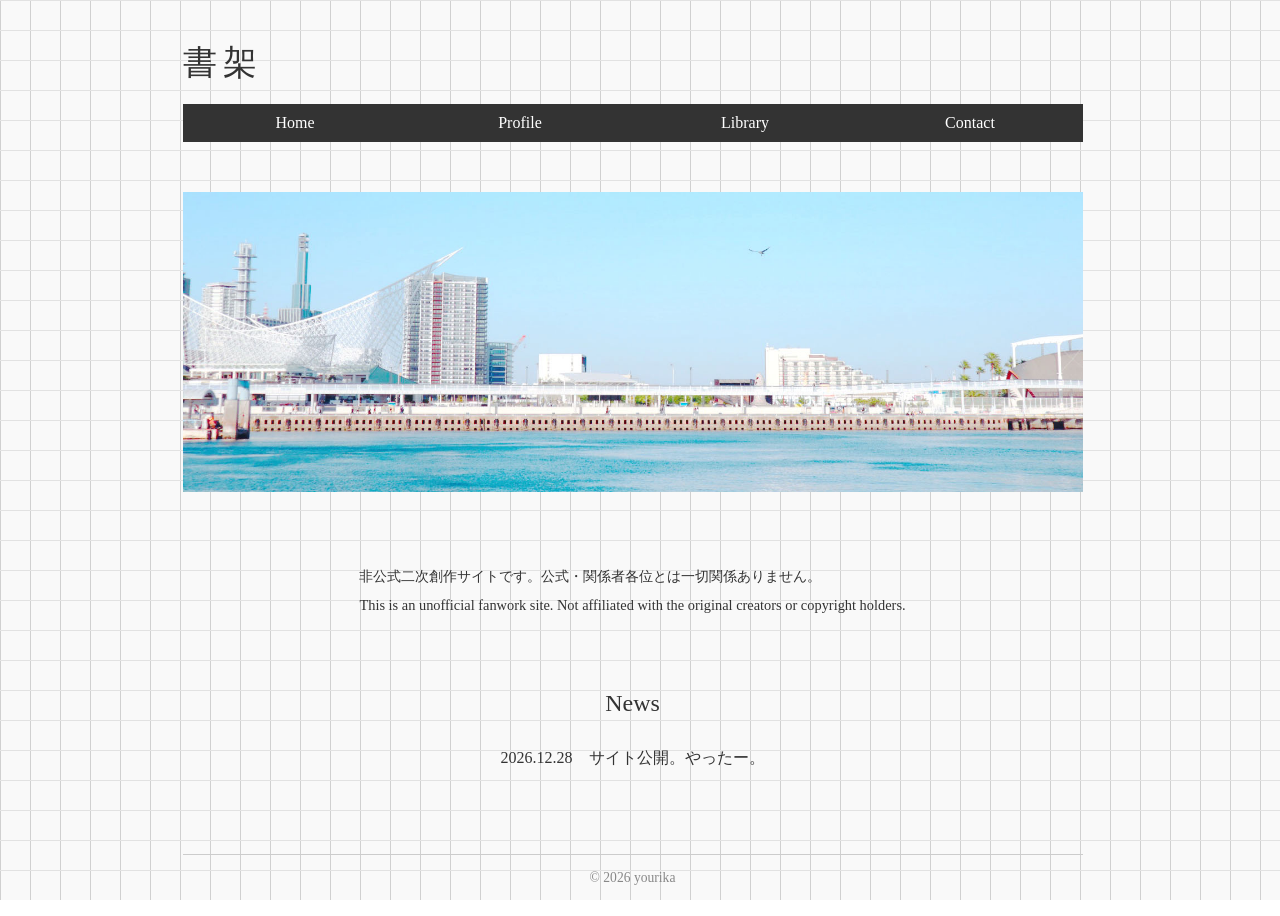
==== index.html @ 318ddec6 "fix library 2026/11/21" ====
<!DOCTYPE html>
<html lang="ja" class="scrollbar-gutter-stable">
<head>
  <meta charset="UTF-8">
  <meta name="viewport" content="width=device-width, initial-scale=1">
  <title>Home</title>
  <link rel="stylesheet" href="css/style.css">
</head>

<body class="home">
  <div id="bg"></div>

  <header>
    <h1>書架</h1>

    <nav>
      <a href="index.html">Home</a>
      <a href="profile.html">Profile</a>
      <details class="library-menu">
        <summary>Library</summary>
        <div class="submenu">
          <a href="9c7b/index.html">沙羅双樹の花<span>荼毘ホー</span></a>
          <a href="#">すこしあかりて(閉鎖中)<span>常ホー、常闇夢</span></a>
          <a href="#">いづれの御時に(閉鎖中)<span>アイナナ</span></a>
        </div>
      </details>
      <a href="contact.html">Contact</a>
    </nav>
  </header>

  <main>
    <div class="hero"></div>

    <section>
      <div class="section-content">
        <p>
          非公式二次創作サイトです。公式・関係者各位とは一切関係ありません。<br>
          This is an unofficial fanwork site. Not affiliated with the original creators or copyright holders.
        </p>
      </div>
    </section>

    <section>
      <h2>News</h2>
      <div class="update section-content">
        2026.12.28　サイト公開。やったー。
      </div>
    </section>
  </main>

  <footer>
    © 2026 yourika
  </footer>

  <script src="js/common.js"></script>
</body>
</html>
---- css/style.css ----
* {
  box-sizing: border-box;
}

html.scrollbar-gutter-stable {
  scrollbar-gutter: stable;
}

@font-face {
  font-family: "タイムマシンわ号";
  src: url("../font/timemachine-wa.ttf") format("truetype");
  font-display: swap;
}

@font-face {
  font-family: "KazukiReiwa Regular";
  src: url("../font/KazukiReiwa - Regular.ttf") format("truetype");
  font-weight: 400;
  font-style: normal;
  font-display: swap;
}

@font-face {
  font-family: "KazukiReiwa Light";
  src: url("../font/KazukiReiwa - Light.ttf") format("truetype");
  font-weight: 300;
  font-style: normal;
  font-display: swap;
}

body {
  margin: 0;
  font-family:
    "Noto Serif JP",
    "Hiragino Mincho ProN",
    "Yu Mincho",
    serif;
  color: #333;
}

#bg {
  position: fixed;
  inset: 0;
  z-index: -1;
  background: #fff;
  background-image:
    linear-gradient(#e2e2e2 1px, transparent 1px),
    linear-gradient(90deg, #d0d0d0 1px, transparent 1px);
  background-size: 30px 30px;
  background-color: #f9f9f9;
}

header {
  width: min(900px, 90%);
  margin: 40px auto 0;
}

h1 {
  margin: 0;
  font-size: 34px;
  font-weight: normal;
  letter-spacing: 0.2em;
}

nav {
  margin-top: 18px;
  display: flex;
}

nav > a,
nav > details {
  flex: 1;
  min-width: 0;
}

nav a,
nav summary {
  display: block;
  text-align: center;
  padding: 10px 0;
  background: #333;
  color: #fff;
  text-decoration: none;
  cursor: pointer;
}

summary {
  list-style: none;
}

summary::-webkit-details-marker {
  display: none;
}

details.library-menu {
  position: relative;
}

.submenu {
  position: absolute;
  z-index: 10;
  width: 220px;
  max-width: 80vw;
}

.submenu a {
  display: block;
  background: #444;
  border-top: 1px solid #666;
  padding: 5px 12px;
  font-size: 0.85rem;
  text-align: left;
  white-space: normal;
  overflow-wrap: break-word;
}

.submenu span {
  display: block;
  font-size: 0.6rem;
  opacity: 0.8;
}

.submenu a:hover,
nav > a:hover,
summary:hover {
  background: #555;
}

main {
  width: min(900px, 90%);
  margin: 50px auto;
}

.hero {
  width: 100%;
  aspect-ratio: 3 / 1;
  background: url("../images/home-B.jpg") center/cover no-repeat;
}

section {
  margin-top: 70px;
}

h2 {
  margin: 0 0 25px;
  text-align: center;
  font-weight: normal;
  white-space: pre;
}

.section-content {
  width: fit-content;
  margin: 0 auto;
}

section p {
  line-height: 2;
  font-size: 0.9rem;
}

.update {
  line-height: 2;
}

dl {
  display: grid;
  grid-template-columns: 65px 1fr;
  gap: 12px 20px;
  line-height: 1.8;
}

dt {
  color: #666;
  text-align: right;
  font-weight: 600;
}

dd {
  margin: 0;
}

.profile {
  display: flex;
  gap: 30px;
  align-items: center;
}

.icon {
  width: 200px;
  aspect-ratio: 1 / 1;
  border: 1px solid #bbb;
  background: #eee;
  flex-shrink: 0;
  overflow: hidden;
}

.icon img {
  display: block;
  width: 100%;
  height: 100%;
}

.book {
  width: 100%;
  margin: 30px auto;
}

.book-return {
  margin: 40px 0;
  text-align: center;
}

.btn-back-minimal {
  display: inline-block;
  padding: 8px 0;
  border: none;
  border-bottom: 1px solid #888;
  background: transparent;
  color: inherit;
  font: inherit;
  font-size: 1rem;
  letter-spacing: 0.1em;
  text-decoration: none;
  cursor: pointer;
  transition: 0.3s;
  gap: 0.5em;
}

.btn-back-minimal:hover {
  opacity: 0.5;
  transform: translateX(-4px);
}

.book h2:not(.book-title-kazuki):not(.book-subtitle) {
  font-family: "タイムマシンわ号", serif;
}

.book-title-standard {
  font-family: inherit;
}

.book-title-kazuki {
  font-family: "KazukiReiwa Regular", serif;
  margin-bottom: 0.5rem;
}

.book-subtitle {
  font-family: "KazukiReiwa Light", serif;
  font-weight: 300;
}

.bookshelf .book-subtitle {
  font-size: 0.7rem;
  color: #888;
  margin: 0;
}

.book .book-subtitle {
  font-size: 1.2rem;
}

.book-layout {
  display: flex;
  align-items: flex-start;
  gap: 30px;
}

.slider {
  display: grid;
  grid-template-columns: auto 300px auto;
  grid-template-rows: 400px auto;
  justify-content: start;
  align-items: center;
  column-gap: 15px;
  width: max-content;
  flex-shrink: 0;
}

.book-info {
  flex: 1;
  min-width: 0;
}

.book-info h3 {
  margin: 0 0 12px;
  font-size: 1.1rem;
  font-weight: 600;
}

.book-synopsis {
  margin: 0;
  font-size: 0.9rem;
  line-height: 2;
}

#quiz {
  margin: 2em 0 0 24px;
  font-size: 0.75rem;
}

.btn-seal {
  display: inline-block;
  padding: 0.45em 1.1em;
  border: 1px solid #292929;
  background: #292929;
  color: #f5f1e9;
  font: inherit;
  letter-spacing: 0.12em;
  cursor: pointer;
  transition: all 0.35s ease;
  vertical-align: middle;
}

#answer {
  width: 16em;
  padding: 0.4em 0.5em;
  border: 1px solid #888;
  font: inherit;
  vertical-align: middle;
}

.btn-seal:hover {
  background: transparent;
  color: #292929;
}

.btn-seal:focus-visible {
  outline: 2px solid #888;
  outline-offset: 4px;
}

#result {
  margin-left: 0;
}

.result-images {
  display: flex;
  flex-wrap: wrap;
  justify-content: flex-start;
  gap: 16px;
  width: 100%;
  max-width: 100%;
  margin: 24px 0;
}

.result-images img {
  display: block;
  width: 100%;
  height: auto;
  border: 1px solid #ccc;
  transition: transform 0.2s ease;
}

.result-image-button {
  position: relative;
  display: block;
  flex: 0 0 160px;
  width: 160px;
  overflow: hidden;
  padding: 0;
  border: 0;
  background: transparent;
  cursor: pointer;
}

.result-image-button:hover img,
.result-image-button:focus-visible img {
  transform: scale(0.95);
}

.result-image-button:focus:not(:focus-visible) {
  outline: none;
}

.result-image-button:focus-visible {
  outline: 2px solid #aaa;
  outline-offset: 3px;
}

body.modal-open {
  position: fixed;
  right: 0;
  left: 0;
  overflow: hidden;
}

.text-modal {
  width: min(760px, calc(100vw - 32px));
  max-width: 760px;
  max-height: calc(100vh - 40px);
  overflow-y: auto;
  overscroll-behavior: contain;
  margin: auto;
  padding: 20px;
  border: 1px solid #ccc;
  border-radius: 14px;
  background: #fff;
  color: #333;
  box-shadow: 0 12px 40px rgba(0, 0, 0, 0.25);
}

.text-modal::backdrop {
  background: rgba(0, 0, 0, 0.55);
}

.text-modal-header {
  display: flex;
  justify-content: center;
  margin-bottom: 12px;
  text-align: center;
}

.text-modal h3 {
  margin: 0;
  font-weight: 600;
}

.text-modal-footer {
  display: flex;
  justify-content: center;
  margin-top: 16px;
}

.modal-close {
  padding: 8px 16px;
  border: 0;
  background: transparent;
  color: #555;
  font-size: 0.9rem;
  cursor: pointer;
}

.modal-close:hover {
  background: transparent;
  color: #333;
}

.modal-close:focus-visible {
  outline: none;
  text-decoration: underline;
  text-decoration-color: #aaa;
}

.modal-text-content {
  width: 100%;
  height: min(65vh, 560px);
  padding: 1em 0;
  overflow-y: auto;
  overscroll-behavior: contain;
  white-space: pre-wrap;
  font-family: "Noto Serif JP", "Hiragino Mincho ProN", "Yu Mincho", serif;
  line-height: 1.8;
}

#modalText {
  display: none;
}

@media (min-width: 601px) {
  .text-modal {
    width: min(600px, calc(100vw - 32px));
    max-width: 600px;
    padding: 18px;
  }

  .modal-text-content {
    height: auto;
    max-height: min(60vh, 420px);
  }
}

/* 本の詳細ページ専用 */
.chapter-list ul {
  list-style: none;
  padding: 0;
  margin: 1.5rem 0;
}

.chapter-list li {
  font-size: 0.9rem;
  line-height: 2;
}

.chapter-list li::before {
  content: "§";
  display: inline-block;
  margin-right: 0.8em;
  color: #999;
  font-size: 0.9em;
}

.hyoushi {
  width: 100%;
  height: 400px;
  overflow: hidden;
}

.slide-track {
  display: flex;
  height: 100%;
  transition: transform 0.4s ease;
}

.slide {
  display: flex;
  width: 100%;
  height: 100%;
  flex: 0 0 100%;
  align-items: center;
  justify-content: center;
}

.slide img {
  max-width: 100%;
  max-height: 100%;
  width: auto;
  height: auto;
  object-fit: contain;
  border: 1px solid #ccc;
}

.arrow {
  border: none;
  background: none;
  font-size: 25px;
  cursor: pointer;
  color: #555;
}

.arrow:hover {
  color: #999;
}

.arrow:disabled {
  color: #ccc;
  cursor: default;
}

#pageNumber {
  grid-column: 2;
  grid-row: 2;
  width: 100%;
  text-align: center;
  font-size: 14px;
  color: #666;
  margin: 10px 0 0;
}

/* スマホ */
@media (max-width: 600px) {
  .book-layout {
    flex-direction: column;
    align-items: center;
    gap: 24px;
  }

  .book-info {
    width: 100%;
  }

  .slider {
    grid-template-columns: auto 65vw auto;
    grid-template-rows: 350px auto;
    justify-content: center;
    column-gap: 8px;
  }

  .hyoushi {
    height: 100%;
  }

  .arrow {
    font-size: 18px;
  }

  .result-images {
    max-width: 336px;
    justify-content: center;
    margin: 24px auto;
  }

}

.profile-text {
  line-height: 2;
}

.profile-text h3 {
  margin: 0 0 15px;
  font-size: 1.3rem;
  font-weight: normal;
}

.sns {
  display: flex;
  gap: 15px;
  margin-top: 10px;
}

.sns a {
  display: block;
}

.sns img {
  width: 25px;
  height: 25px;
  object-fit: contain;
  display: block;
}

footer {
  width: min(900px, 90%);
  margin: 80px auto 30px;
  font-size: 0.85em;
  color: #888;
  border-top: 1px solid #ccc;
  padding-top: 15px;
  text-align: center;
}

@media (max-width: 600px) {
  .profile {
    flex-direction: column;
    text-align: center;
  }
}

body.coming {
  margin: 0;
  min-height: 100vh;
  display: flex;
  justify-content: center;
  align-items: center;
  text-align: center;
  font-family: -apple-system, BlinkMacSystemFont, "Segoe UI",
    "Hiragino Sans", "Yu Gothic", sans-serif;
  background: linear-gradient(135deg, #0f172a, #1e293b);
  color: #f8fafc;
}

body.coming .container {
  padding: 2rem;
}

body.coming h1 {
  font-size: clamp(3rem, 8vw, 5rem);
  letter-spacing: 0.08em;
  margin-bottom: 1rem;
}

body.coming p {
  font-size: 1.1rem;
  color: #cbd5e1;
  margin-bottom: 2rem;
}

body.coming .line {
  width: 80px;
  height: 3px;
  margin: 0 auto;
  background: #38bdf8;
  border-radius: 999px;
}

body.coming footer {
  position: fixed;
  bottom: 20px;
  width: 100%;
  text-align: center;
  font-size: 0.9rem;
  color: #94a3b8;
}

.link-design-04 {
  display: inline-flex;
  align-items: center;
  gap: 9px;

  font-size: 16px;
  line-height: 1.8;
  text-decoration: none !important;

  transition: opacity 0.25s ease;
}

.link-design-04:link,
.link-design-04:visited {
  color: #2aa8ba;
}

.link-design-04:hover {
  color: #3bb9cb;
}

.link-design-04:active {
  color: gray;
}

.link-design-04__text {
  text-decoration: underline;
  text-decoration-color: #2aa8ba;
  text-decoration-thickness: 1px;
  text-underline-offset: 5px;
}

.link-design-04::after {
  content: "↗";

  display: inline-flex;
  align-items: center;
  justify-content: center;

  width: 17px;
  height: 17px;

  color: #2aa8ba;
  font-size: 12px;
  line-height: 1;

  border: 1px solid #2aa8ba;
  border-radius: 2px;
}

.link-design-04:hover {
  opacity: 0.65;
}

@media screen and (max-width: 600px) {
  .link-design-04 {
    font-size: 15px;
  }

  .link-design-04::after {
    width: 16px;
    height: 16px;

    font-size: 11px;
  }
}
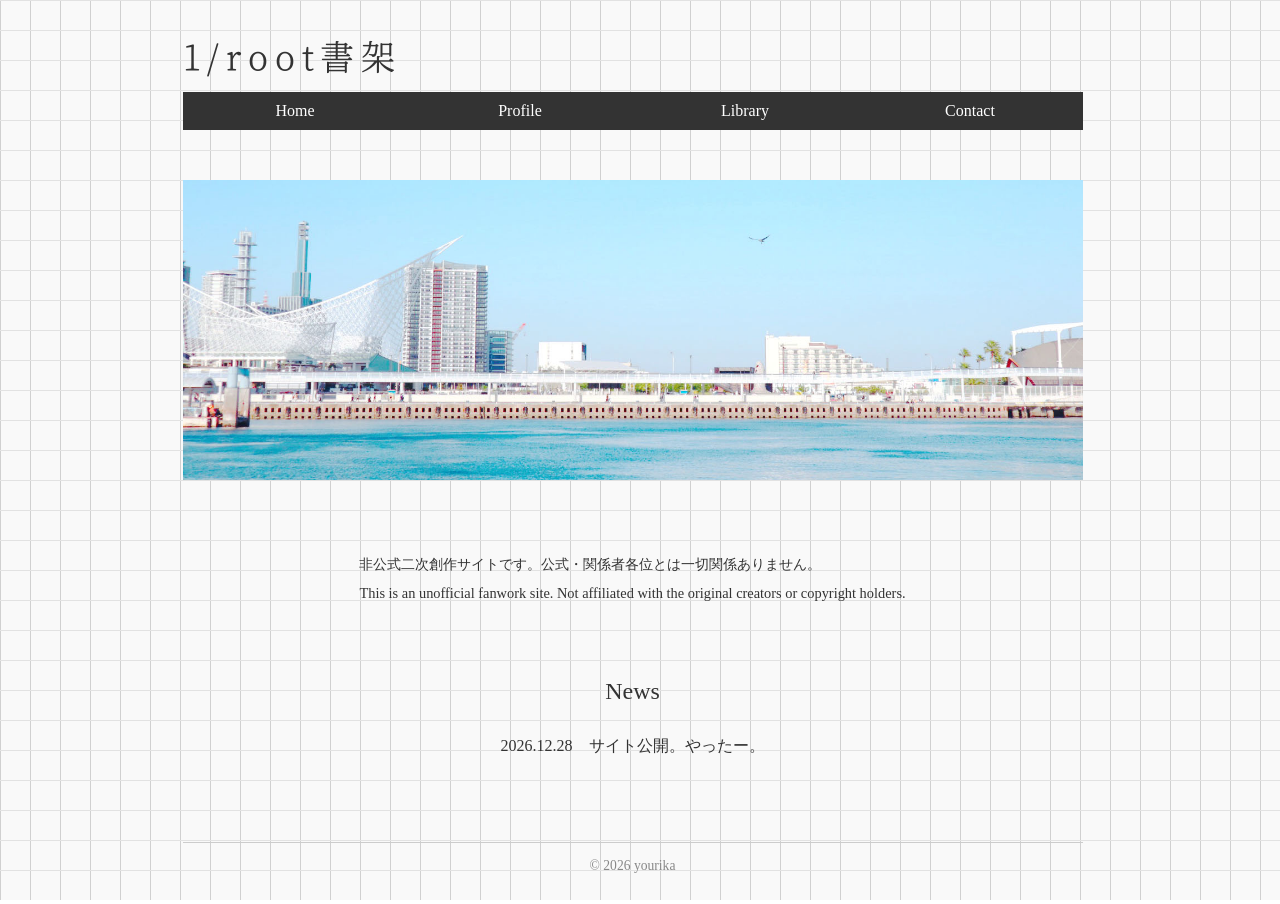
==== commit aa34c1a0: "fix library 2026/11/22" ====
--- a/index.html
+++ b/index.html
@@ -11,7 +11,7 @@
   <div id="bg"></div>
 
   <header>
-    <h1>書架</h1>
+    <h1>1/root書架</h1>
 
     <nav>
       <a href="index.html">Home</a>
--- a/css/style.css
+++ b/css/style.css
@@ -9,6 +9,12 @@
 @font-face {
   font-family: "タイムマシンわ号";
   src: url("../font/timemachine-wa.ttf") format("truetype");
+  font-display: swap;
+}
+
+@font-face {
+  font-family: "アプリ明朝";
+  src: url("../font/アプリ明朝.otf") format("opentype");
   font-display: swap;
 }
 
@@ -57,6 +63,7 @@
 
 h1 {
   margin: 0;
+  font-family: "アプリ明朝", serif;
   font-size: 34px;
   font-weight: normal;
   letter-spacing: 0.2em;
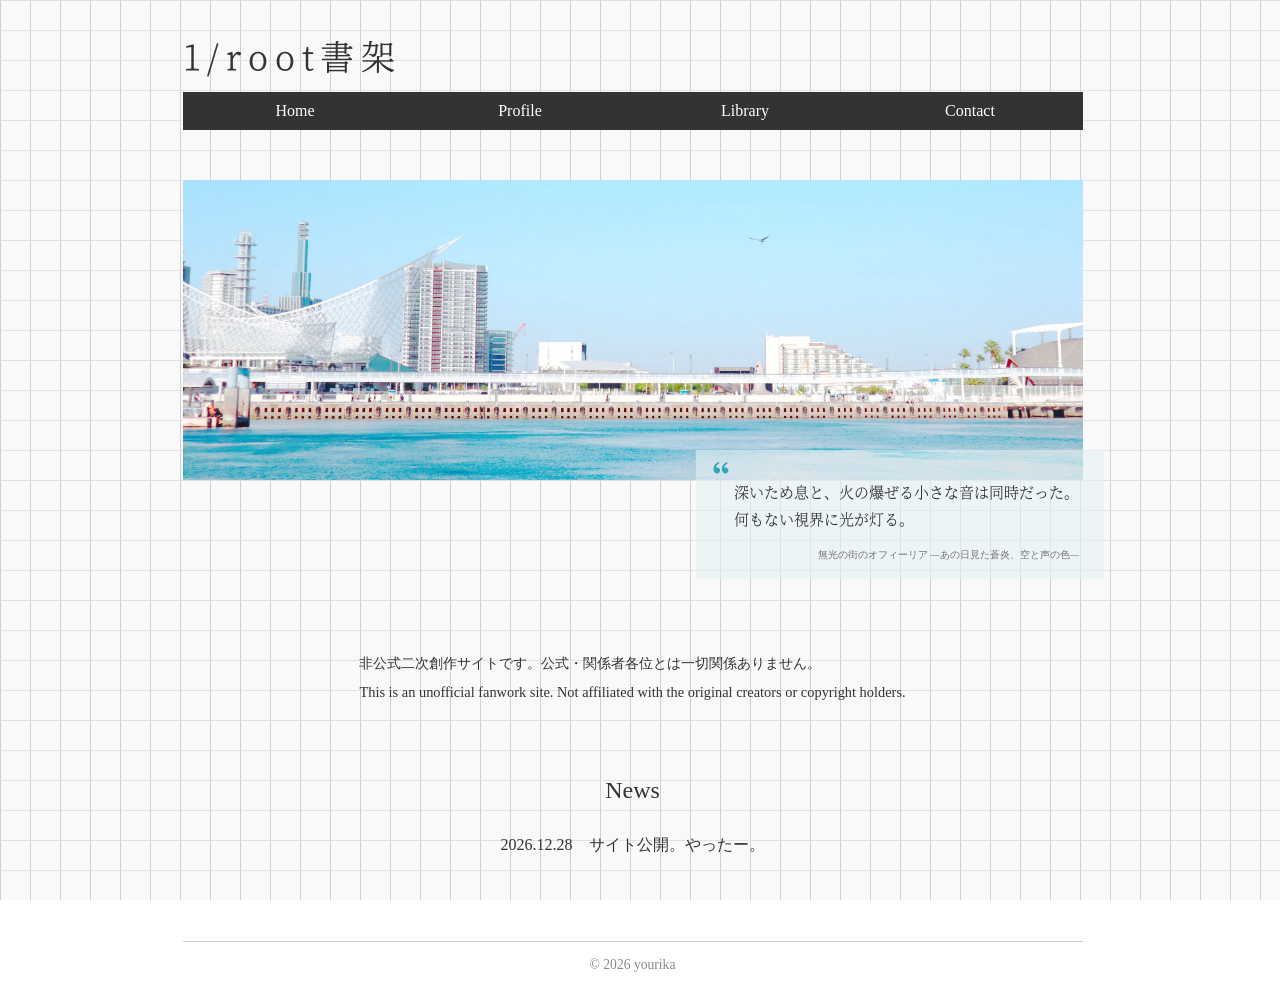
==== commit 904ddeae: "fix library 2026/11/22 2" ====
--- a/index.html
+++ b/index.html
@@ -29,7 +29,13 @@
   </header>
 
   <main>
-    <div class="hero"></div>
+    <div class="hero">
+      <div class="hero-image" aria-hidden="true"></div>
+      <blockquote class="hero-quote" hidden>
+        <p id="heroQuote">可哀そうは、可愛いらしい。</p>
+        <cite id="heroQuoteSource">遺灰と黙示録</cite>
+      </blockquote>
+    </div>
 
     <section>
       <div class="section-content">
@@ -53,5 +59,36 @@
   </footer>
 
   <script src="js/common.js"></script>
+  <script>
+    const heroQuotes = [
+      {
+        text: "きっと、今日の広い朝は、あれのためにある。",
+        source: "遺灰と黙示録"
+      },
+      {
+        text: "深いため息と、火の爆ぜる小さな音は同時だった。\n何もない視界に光が灯る。",
+        source: "無光の街のオフィーリア\n—あの日見た蒼炎、空と声の色—"
+      }
+    ];
+    const heroQuote = heroQuotes[Math.floor(Math.random() * heroQuotes.length)];
+    const heroQuoteElement = document.querySelector(".hero-quote");
+    const heroQuoteText = document.getElementById("heroQuote");
+    const heroQuoteSource = document.getElementById("heroQuoteSource");
+
+    if (
+      heroQuoteElement &&
+      heroQuoteText &&
+      heroQuoteSource &&
+      heroQuote &&
+      typeof heroQuote.text === "string" &&
+      heroQuote.text.trim() &&
+      typeof heroQuote.source === "string" &&
+      heroQuote.source.trim()
+    ) {
+      heroQuoteText.textContent = heroQuote.text;
+      heroQuoteSource.textContent = heroQuote.source;
+      heroQuoteElement.hidden = false;
+    }
+  </script>
 </body>
 </html>
--- a/css/style.css
+++ b/css/style.css
@@ -140,8 +140,51 @@
 
 .hero {
   width: 100%;
+}
+
+.hero-image {
+  width: 100%;
   aspect-ratio: 3 / 1;
   background: url("../images/home-B.jpg") center/cover no-repeat;
+}
+
+.hero-quote {
+  position: relative;
+  width: fit-content;
+  max-width: min(500px, 60%);
+  margin: -30px -21px 0 auto;
+  padding: 2.2em 1.8em 1.3em 2.8em;
+  color: #333;
+  background-color: #e5f1f299;
+  font-size: 0.85rem;
+}
+
+.hero-quote::before {
+  display: inline-block;
+  position: absolute;
+  top: 0.6em;
+  left: 1.1em;
+  width: 1.5em;
+  height: 1.5em;
+  background-image: url("data:image/svg+xml,%3Csvg xmlns='http://www.w3.org/2000/svg' viewBox='0 0 24 24'%3E%3Cpath d='M4.58341 17.3211C3.55316 16.2274 3 15 3 13.0103C3 9.51086 5.45651 6.37366 9.03059 4.82318L9.92328 6.20079C6.58804 8.00539 5.93618 10.346 5.67564 11.822C6.21263 11.5443 6.91558 11.4466 7.60471 11.5105C9.40908 11.6778 10.8312 13.159 10.8312 15C10.8312 16.933 9.26416 18.5 7.33116 18.5C6.2581 18.5 5.23196 18.0095 4.58341 17.3211ZM14.5834 17.3211C13.5532 16.2274 13 15 13 13.0103C13 9.51086 15.4565 6.37366 19.0306 4.82318L19.9233 6.20079C16.588 8.00539 15.9362 10.346 15.6756 11.822C16.2126 11.5443 16.9156 11.4466 17.6047 11.5105C19.4091 11.6778 20.8312 13.159 20.8312 15C20.8312 16.933 19.2642 18.5 17.3312 18.5C16.2581 18.5 15.232 18.0095 14.5834 17.3211Z' fill='%232aa8ba'%3E%3C/path%3E%3C/svg%3E");
+  background-repeat: no-repeat;
+  content: "";
+}
+
+.hero-quote p {
+  margin-top: 0;
+  font-family: "アプリ明朝", serif;
+  font-size: 1.1em;
+  line-height: 1.8;
+  white-space: pre-line;
+}
+
+.hero-quote cite {
+  display: block;
+  color: #737373;
+  font-size: 0.7em;
+  font-style: normal;
+  text-align: right;
 }
 
 section {
@@ -322,8 +365,14 @@
   width: 16em;
   padding: 0.4em 0.5em;
   border: 1px solid #888;
+  background: #f9f9f980;
+  border-radius: 1px;
   font: inherit;
   vertical-align: middle;
+}
+
+#answer:focus {
+  outline: 1.5px solid #2aa8ba;
 }
 
 .btn-seal:hover {
@@ -355,7 +404,10 @@
   width: 100%;
   height: auto;
   border: 1px solid #ccc;
-  transition: transform 0.2s ease;
+  box-shadow: 2px 3px 5px #0001;
+  transition:
+    transform 0.2s ease,
+    box-shadow 0.2s ease;
 }
 
 .result-image-button {
@@ -372,7 +424,8 @@
 
 .result-image-button:hover img,
 .result-image-button:focus-visible img {
-  transform: scale(0.95);
+  transform: translateY(-4px);
+  box-shadow: 3px 6px 9px #0001;
 }
 
 .result-image-button:focus:not(:focus-visible) {
@@ -422,6 +475,10 @@
   font-weight: 600;
 }
 
+.text-modal h3 del {
+  text-decoration-style: double;
+}
+
 .text-modal-footer {
   display: flex;
   justify-content: center;
@@ -476,14 +533,15 @@
   }
 }
 
-/* 本の詳細ページ専用 */
-.chapter-list ul {
+.chapter-list ul,
+.favorite-list ul {
   list-style: none;
   padding: 0;
   margin: 1.5rem 0;
 }
 
-.chapter-list li {
+.chapter-list li,
+.favorite-list li {
   font-size: 0.9rem;
   line-height: 2;
 }
@@ -493,6 +551,13 @@
   display: inline-block;
   margin-right: 0.8em;
   color: #999;
+  font-size: 0.9em;
+}
+
+.favorite-list li::before {
+  content: "❤";
+  margin-right: 0.8em;
+  color: #3bb9cb;
   font-size: 0.9em;
 }
 
@@ -626,6 +691,16 @@
 }
 
 @media (max-width: 600px) {
+  .hero-image {
+    aspect-ratio: 2 / 1;
+  }
+
+  .hero-quote {
+    margin-right: -10px;
+    max-width: 78%;
+    font-size: 0.7rem;
+  }
+
   .profile {
     flex-direction: column;
     text-align: center;
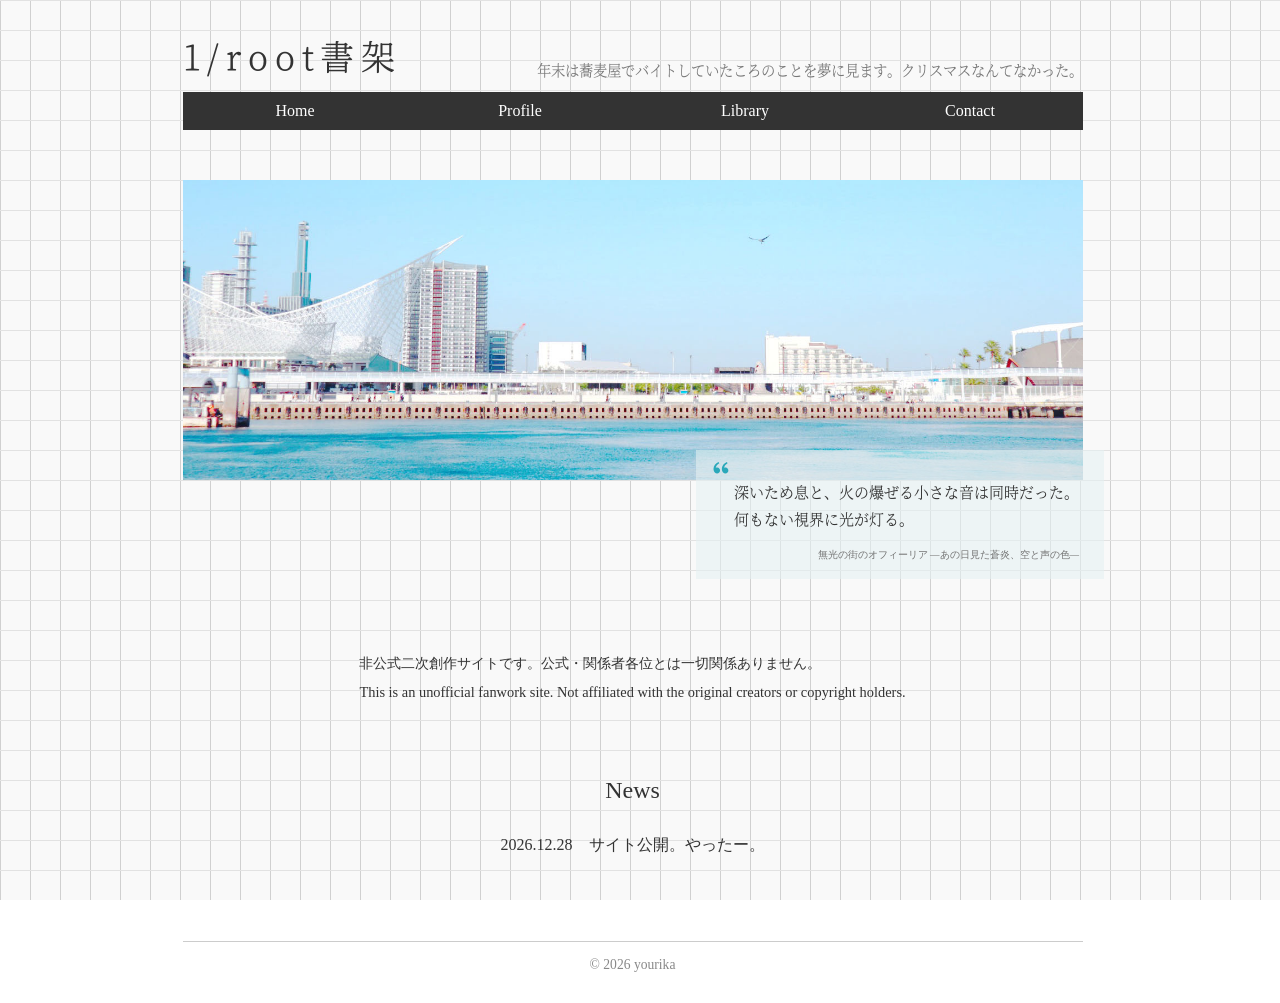
==== commit 28e95c25: "fix library 2026/11/22 3" ====
--- a/index.html
+++ b/index.html
@@ -30,12 +30,25 @@
 
   <main>
     <div class="hero">
-      <div class="hero-image" aria-hidden="true"></div>
+      <div class="hero-image">
+        <button class="hero-secret-trigger" type="button" aria-label="隠しメッセージを開く"></button>
+      </div>
       <blockquote class="hero-quote" hidden>
         <p id="heroQuote">可哀そうは、可愛いらしい。</p>
         <cite id="heroQuoteSource">遺灰と黙示録</cite>
       </blockquote>
     </div>
+
+    <dialog id="secretModal" class="text-modal" aria-labelledby="secretModalTitle">
+      <div class="text-modal-header">
+        <h3 id="secretModalTitle">書きたいなぁとか思ってるやつ</h3>
+      </div>
+      <div id="secretModalContent" class="modal-text-content" role="document" tabindex="0" aria-label="隠しメッセージ">読み込み中…</div>
+      <iframe id="secretModalText" title="隠しメッセージ" sandbox="allow-scripts" hidden></iframe>
+      <div class="text-modal-footer">
+        <button id="closeSecretModal" class="modal-close" type="button">close</button>
+      </div>
+    </dialog>
 
     <section>
       <div class="section-content">
@@ -60,6 +73,16 @@
 
   <script src="js/common.js"></script>
   <script>
+    document.addEventListener("keydown", (event) => {
+      if (event.key === "Tab") {
+        document.body.classList.add("keyboard-navigation");
+      }
+    });
+
+    document.addEventListener("pointerdown", () => {
+      document.body.classList.remove("keyboard-navigation");
+    });
+
     const heroQuotes = [
       {
         text: "きっと、今日の広い朝は、あれのためにある。",
@@ -89,6 +112,92 @@
       heroQuoteSource.textContent = heroQuote.source;
       heroQuoteElement.hidden = false;
     }
+
+    const secretTrigger = document.querySelector(".hero-secret-trigger");
+    const secretModal = document.getElementById("secretModal");
+    const secretModalText = document.getElementById("secretModalText");
+    const secretModalContent = document.getElementById("secretModalContent");
+    let pageScrollY = 0;
+
+    secretTrigger.addEventListener("click", () => {
+      secretModalContent.textContent = "読み込み中…";
+      secretModalText.src = "text/hidden-message.html";
+      pageScrollY = window.scrollY;
+      document.body.style.top = `-${pageScrollY}px`;
+      document.body.classList.add("modal-open");
+      secretModal.showModal();
+    });
+
+    window.addEventListener("message", (event) => {
+      if (event.source !== secretModalText.contentWindow) return;
+
+      const message = event.data;
+      if (!message || message.type !== "modal-groups") return;
+      if (typeof message.intro !== "string" ||
+        !Array.isArray(message.groups) ||
+        !message.groups.every((group) =>
+        group &&
+        typeof group.label === "string" &&
+        group.label.trim() &&
+        Array.isArray(group.entries) &&
+        group.entries.length > 0 &&
+        group.entries.every((entry) =>
+          entry &&
+          typeof entry.label === "string" &&
+          typeof entry.value === "string"
+        )
+      )) {
+        console.error("隠しメッセージのリストデータが不正です。");
+        secretModalContent.textContent = "メッセージを読み込めませんでした。";
+        return;
+      }
+
+      const content = document.createDocumentFragment();
+      if (message.intro) {
+        const intro = document.createElement("p");
+        intro.className = "secret-info-intro";
+        intro.textContent = message.intro;
+        content.appendChild(intro);
+      }
+
+      message.groups.forEach(({ label, entries }) => {
+        const section = document.createElement("section");
+        section.className = "secret-info-group";
+        const heading = document.createElement("h4");
+        const list = document.createElement("dl");
+        list.className = "secret-info-list";
+        heading.textContent = label;
+
+        entries.forEach(({ label: term, value }) => {
+          const termElement = document.createElement("dt");
+          const descriptionElement = document.createElement("dd");
+          termElement.textContent = term;
+          descriptionElement.textContent = value;
+          list.append(termElement, descriptionElement);
+        });
+
+        section.append(heading, list);
+        content.appendChild(section);
+      });
+
+      secretModalContent.replaceChildren(content);
+    });
+
+    document.getElementById("closeSecretModal").addEventListener("click", () => {
+      secretModal.close();
+    });
+
+    secretModal.addEventListener("click", (event) => {
+      if (event.target === secretModal) {
+        secretModal.close();
+      }
+    });
+
+    secretModal.addEventListener("close", () => {
+      document.body.classList.remove("modal-open");
+      document.body.style.top = "";
+      window.scrollTo(0, pageScrollY);
+    });
   </script>
 </body>
 </html>
--- a/css/style.css
+++ b/css/style.css
@@ -15,6 +15,12 @@
 @font-face {
   font-family: "アプリ明朝";
   src: url("../font/アプリ明朝.otf") format("opentype");
+  font-display: swap;
+}
+
+@font-face {
+  font-family: "赤薔薇シンデレラ";
+  src: url("../font/akabara-cinderella.ttf") format("truetype");
   font-display: swap;
 }
 
@@ -57,8 +63,24 @@
 }
 
 header {
+  position: relative;
   width: min(900px, 90%);
   margin: 40px auto 0;
+}
+
+.header-title-row {
+  display: flex;
+  align-items: flex-end;
+  gap: 20px;
+}
+
+.header-month {
+  margin: 0 0 -14px auto;
+  font-family: "アプリ明朝", serif;
+  font-size: 0.9rem;
+  line-height: 34px;
+  white-space: nowrap;
+  color: #777;
 }
 
 h1 {
@@ -67,6 +89,7 @@
   font-size: 34px;
   font-weight: normal;
   letter-spacing: 0.2em;
+  line-height: 34px;
 }
 
 nav {
@@ -143,9 +166,29 @@
 }
 
 .hero-image {
+  position: relative;
   width: 100%;
   aspect-ratio: 3 / 1;
   background: url("../images/home-B.jpg") center/cover no-repeat;
+}
+
+.hero-secret-trigger {
+  position: absolute;
+  top: 20.4%;
+  left: 64.2%;
+  width: clamp(24px, 4%, 44px);
+  height: clamp(24px, 8%, 44px);
+  padding: 0;
+  transform: translate(-50%, -50%);
+  border: 0;
+  outline: none;
+  background: transparent;
+  cursor: default;
+}
+
+body.keyboard-navigation .hero-secret-trigger:focus-visible {
+  outline: 2px solid #2aa8ba;
+  outline-offset: 2px;
 }
 
 .hero-quote {
@@ -206,6 +249,44 @@
 section p {
   line-height: 2;
   font-size: 0.9rem;
+}
+
+.not-found {
+  text-align: center;
+}
+
+.not-found-code {
+  margin: 0;
+  font-family: "赤薔薇シンデレラ", serif;
+  font-size: clamp(4rem, 12vw, 7rem);
+  line-height: 1;
+  letter-spacing: 0.08em;
+  color: #aaa;
+}
+
+.not-found-code + span {
+  font-family: "赤薔薇シンデレラ", serif;
+  font-size: clamp(1.3rem, 4vw, 2rem);
+  color: #aaa;
+  /* padding-top: 0; */
+}
+
+.not-found h2 {
+  margin: 24px 0 10px;
+  font-size: 1.2rem;
+}
+
+.not-found-home {
+  display: inline-block;
+  margin-top: 20px;
+  padding: 10px 24px;
+  background: #333;
+  color: #fff;
+  text-decoration: none;
+}
+
+.not-found-home:hover {
+  background: #555;
 }
 
 .update {
@@ -459,6 +540,46 @@
   box-shadow: 0 12px 40px rgba(0, 0, 0, 0.25);
 }
 
+.text-modal,
+.modal-text-content {
+  scrollbar-width: none;
+}
+
+.text-modal::-webkit-scrollbar,
+.modal-text-content::-webkit-scrollbar {
+  display: none;
+}
+
+.modal-scrollbar-indicator {
+  position: fixed;
+  z-index: 1;
+  width: 8px;
+  opacity: 0;
+  pointer-events: none;
+  transition: opacity 0.2s ease;
+}
+
+.modal-scrollbar-indicator.is-visible {
+  opacity: 1;
+  pointer-events: auto;
+}
+
+.modal-scrollbar-thumb {
+  position: absolute;
+  top: 0;
+  right: 2px;
+  left: 2px;
+  min-height: 24px;
+  border-radius: 4px;
+  background: #999;
+  cursor: grab;
+  touch-action: none;
+}
+
+.modal-scrollbar-thumb:active {
+  cursor: grabbing;
+}
+
 .text-modal::backdrop {
   background: rgba(0, 0, 0, 0.55);
 }
@@ -468,6 +589,10 @@
   justify-content: center;
   margin-bottom: 12px;
   text-align: center;
+}
+
+#secretModal .text-modal-header {
+  margin-bottom: 4px;
 }
 
 .text-modal h3 {
@@ -507,13 +632,56 @@
 
 .modal-text-content {
   width: 100%;
-  height: min(65vh, 560px);
+  height: auto;
+  max-height: min(65vh, 560px);
   padding: 1em 0;
   overflow-y: auto;
   overscroll-behavior: contain;
   white-space: pre-wrap;
   font-family: "Noto Serif JP", "Hiragino Mincho ProN", "Yu Mincho", serif;
   line-height: 1.8;
+}
+
+.secret-info-group {
+  margin-top: 1.5em;
+}
+
+.secret-info-group + .secret-info-group {
+  padding-top: 0.75em;
+  border-top: 1px solid #ddd;
+}
+
+.secret-info-group h4 {
+  margin: 0 0 0.6em;
+  color: inherit;
+  font-size: 1.3rem;
+  font-weight: 600;
+  letter-spacing: 0.08em;
+}
+
+#secretModalContent {
+  padding-top: 0;
+}
+
+.secret-info-intro {
+  margin: 0 0 1.5em;
+  text-align: center;
+}
+
+.secret-info-list {
+  display: block;
+  margin: 0;
+  line-height: 1.7;
+}
+
+.secret-info-list dt {
+  color: inherit;
+  text-align: left;
+  font-weight: 600;
+}
+
+.secret-info-list dd {
+  margin: 0 0 1em 1em;
 }
 
 #modalText {
@@ -618,6 +786,13 @@
   margin: 10px 0 0;
 }
 
+/* iPadとか */
+@media (max-width: 900px){
+  .header-month {
+    display: none;
+  }
+}
+
 /* スマホ */
 @media (max-width: 600px) {
   .book-layout {
@@ -693,6 +868,10 @@
 @media (max-width: 600px) {
   .hero-image {
     aspect-ratio: 2 / 1;
+  }
+
+  .hero-secret-trigger {
+    left: 71.3%;
   }
 
   .hero-quote {
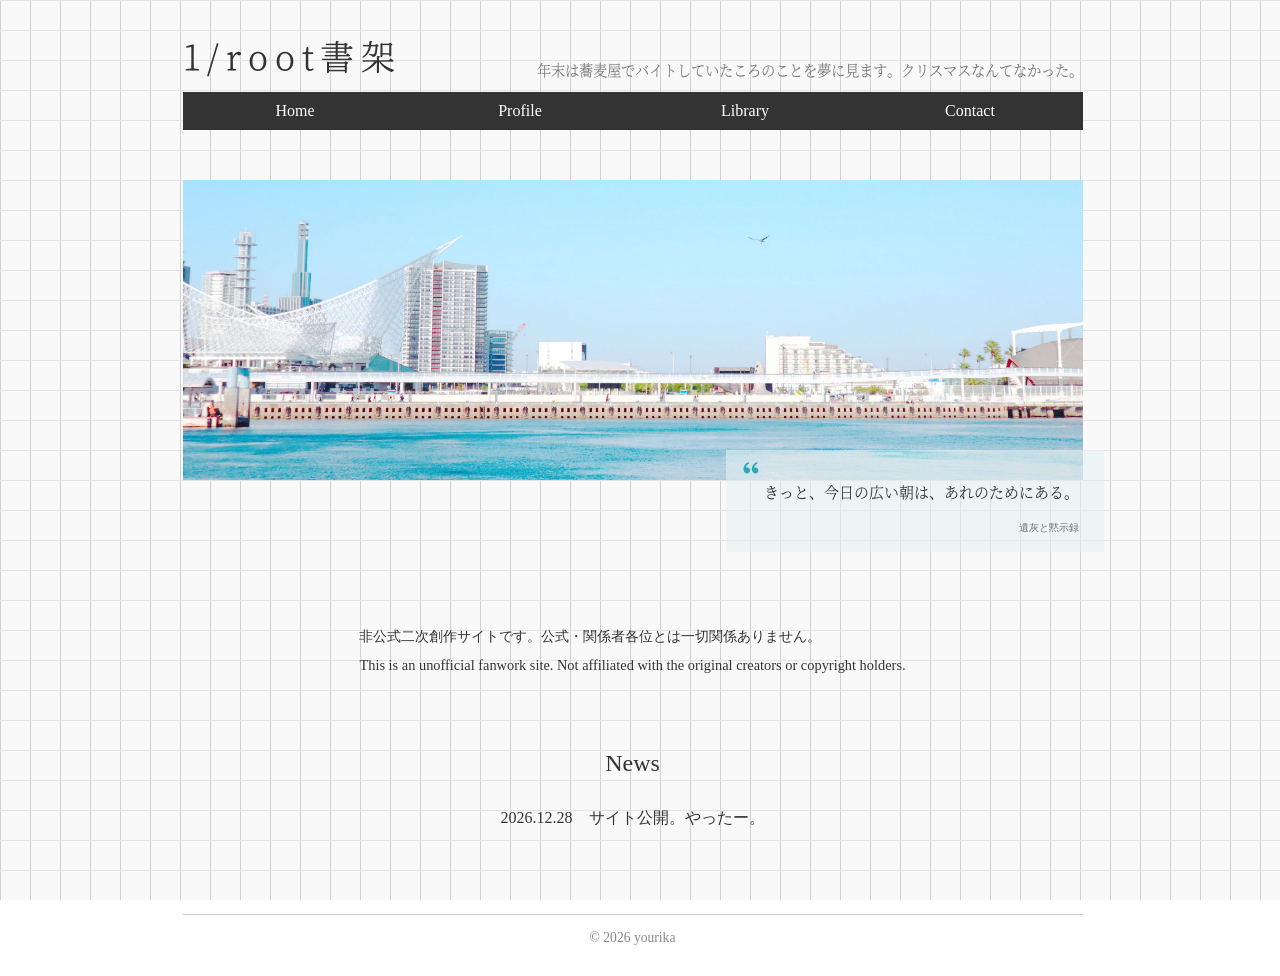
==== commit 37641328: "fix library 2026/11/22 4" ====
--- a/index.html
+++ b/index.html
@@ -20,7 +20,7 @@
         <summary>Library</summary>
         <div class="submenu">
           <a href="9c7b/index.html">沙羅双樹の花<span>荼毘ホー</span></a>
-          <a href="#">すこしあかりて(閉鎖中)<span>常ホー、常闇夢</span></a>
+          <a href="a1f3/index.html">すこしあかりて<span>常ホー、常闇夢</span></a>
           <a href="#">いづれの御時に(閉鎖中)<span>アイナナ</span></a>
         </div>
       </details>
--- a/css/style.css
+++ b/css/style.css
@@ -21,6 +21,12 @@
 @font-face {
   font-family: "赤薔薇シンデレラ";
   src: url("../font/akabara-cinderella.ttf") format("truetype");
+  font-display: swap;
+}
+
+@font-face {
+  font-family: "なごみ極細ゴシック";
+  src: url("../font/NagomiGokubosoGothic-ExtraLight.otf") format("truetype");
   font-display: swap;
 }
 
@@ -329,99 +335,6 @@
   display: block;
   width: 100%;
   height: 100%;
-}
-
-.book {
-  width: 100%;
-  margin: 30px auto;
-}
-
-.book-return {
-  margin: 40px 0;
-  text-align: center;
-}
-
-.btn-back-minimal {
-  display: inline-block;
-  padding: 8px 0;
-  border: none;
-  border-bottom: 1px solid #888;
-  background: transparent;
-  color: inherit;
-  font: inherit;
-  font-size: 1rem;
-  letter-spacing: 0.1em;
-  text-decoration: none;
-  cursor: pointer;
-  transition: 0.3s;
-  gap: 0.5em;
-}
-
-.btn-back-minimal:hover {
-  opacity: 0.5;
-  transform: translateX(-4px);
-}
-
-.book h2:not(.book-title-kazuki):not(.book-subtitle) {
-  font-family: "タイムマシンわ号", serif;
-}
-
-.book-title-standard {
-  font-family: inherit;
-}
-
-.book-title-kazuki {
-  font-family: "KazukiReiwa Regular", serif;
-  margin-bottom: 0.5rem;
-}
-
-.book-subtitle {
-  font-family: "KazukiReiwa Light", serif;
-  font-weight: 300;
-}
-
-.bookshelf .book-subtitle {
-  font-size: 0.7rem;
-  color: #888;
-  margin: 0;
-}
-
-.book .book-subtitle {
-  font-size: 1.2rem;
-}
-
-.book-layout {
-  display: flex;
-  align-items: flex-start;
-  gap: 30px;
-}
-
-.slider {
-  display: grid;
-  grid-template-columns: auto 300px auto;
-  grid-template-rows: 400px auto;
-  justify-content: start;
-  align-items: center;
-  column-gap: 15px;
-  width: max-content;
-  flex-shrink: 0;
-}
-
-.book-info {
-  flex: 1;
-  min-width: 0;
-}
-
-.book-info h3 {
-  margin: 0 0 12px;
-  font-size: 1.1rem;
-  font-weight: 600;
-}
-
-.book-synopsis {
-  margin: 0;
-  font-size: 0.9rem;
-  line-height: 2;
 }
 
 #quiz {
@@ -701,25 +614,15 @@
   }
 }
 
-.chapter-list ul,
 .favorite-list ul {
   list-style: none;
   padding: 0;
   margin: 1.5rem 0;
 }
 
-.chapter-list li,
 .favorite-list li {
   font-size: 0.9rem;
   line-height: 2;
-}
-
-.chapter-list li::before {
-  content: "§";
-  display: inline-block;
-  margin-right: 0.8em;
-  color: #999;
-  font-size: 0.9em;
 }
 
 .favorite-list li::before {
@@ -729,63 +632,6 @@
   font-size: 0.9em;
 }
 
-.hyoushi {
-  width: 100%;
-  height: 400px;
-  overflow: hidden;
-}
-
-.slide-track {
-  display: flex;
-  height: 100%;
-  transition: transform 0.4s ease;
-}
-
-.slide {
-  display: flex;
-  width: 100%;
-  height: 100%;
-  flex: 0 0 100%;
-  align-items: center;
-  justify-content: center;
-}
-
-.slide img {
-  max-width: 100%;
-  max-height: 100%;
-  width: auto;
-  height: auto;
-  object-fit: contain;
-  border: 1px solid #ccc;
-}
-
-.arrow {
-  border: none;
-  background: none;
-  font-size: 25px;
-  cursor: pointer;
-  color: #555;
-}
-
-.arrow:hover {
-  color: #999;
-}
-
-.arrow:disabled {
-  color: #ccc;
-  cursor: default;
-}
-
-#pageNumber {
-  grid-column: 2;
-  grid-row: 2;
-  width: 100%;
-  text-align: center;
-  font-size: 14px;
-  color: #666;
-  margin: 10px 0 0;
-}
-
 /* iPadとか */
 @media (max-width: 900px){
   .header-month {
@@ -795,31 +641,6 @@
 
 /* スマホ */
 @media (max-width: 600px) {
-  .book-layout {
-    flex-direction: column;
-    align-items: center;
-    gap: 24px;
-  }
-
-  .book-info {
-    width: 100%;
-  }
-
-  .slider {
-    grid-template-columns: auto 65vw auto;
-    grid-template-rows: 350px auto;
-    justify-content: center;
-    column-gap: 8px;
-  }
-
-  .hyoushi {
-    height: 100%;
-  }
-
-  .arrow {
-    font-size: 18px;
-  }
-
   .result-images {
     max-width: 336px;
     justify-content: center;
@@ -853,6 +674,21 @@
   height: 25px;
   object-fit: contain;
   display: block;
+}
+
+.internal-link a {
+  display: inline;
+  padding: 2px 7px;
+  margin-left: 2px;
+  color: #2aa8ba;
+  text-decoration: none;
+  transition: all .2s ease;
+}
+
+.internal-link a:hover {
+  color: #3bb9cb;
+  text-decoration: underline;
+  text-underline-offset: 3px;
 }
 
 footer {
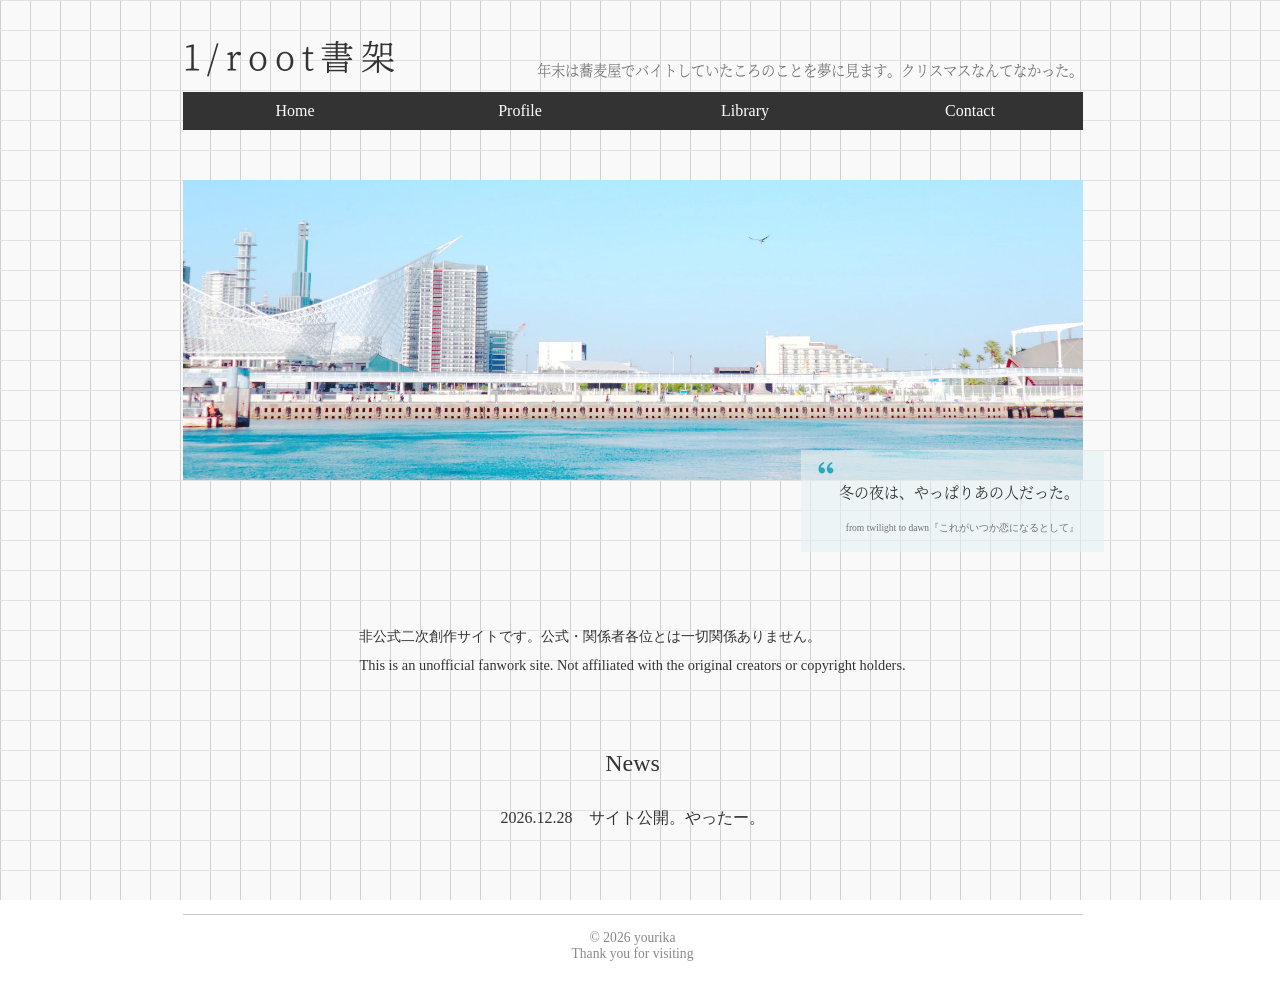
==== commit 66ff3fae: "fix library 2026/11/23" ====
--- a/index.html
+++ b/index.html
@@ -31,7 +31,7 @@
   <main>
     <div class="hero">
       <div class="hero-image">
-        <button class="hero-secret-trigger" type="button" aria-label="隠しメッセージを開く"></button>
+        <button class="hero-secret-trigger" type="button" tabindex="-1" aria-label="隠しメッセージを開く"></button>
       </div>
       <blockquote class="hero-quote" hidden>
         <p id="heroQuote">可哀そうは、可愛いらしい。</p>
@@ -68,7 +68,7 @@
   </main>
 
   <footer>
-    © 2026 yourika
+    © 2026 yourika<br><a href="404.html?from=hidden" class="hidden-elements">Thank you for visiting</a>
   </footer>
 
   <script src="js/common.js"></script>
@@ -90,7 +90,15 @@
       },
       {
         text: "深いため息と、火の爆ぜる小さな音は同時だった。\n何もない視界に光が灯る。",
-        source: "無光の街のオフィーリア\n—あの日見た蒼炎、空と声の色—"
+        source: "無光の街のオフィーリア —あの日見た蒼炎、空と声の色—"
+      },
+      {
+        text: "冬の夜は、やっぱりあの人だった。",
+        source: "from twilight to dawn『これがいつか恋になるとして』"
+      },
+      {
+        text: "光を織り交ぜた金糸の髪は、彼の歩みに合わせ、\nふわり、ゆらりと揺れる。",
+        source: "青い空は貴方"
       }
     ];
     const heroQuote = heroQuotes[Math.floor(Math.random() * heroQuotes.length)];
--- a/css/style.css
+++ b/css/style.css
@@ -192,9 +192,9 @@
   cursor: default;
 }
 
-body.keyboard-navigation .hero-secret-trigger:focus-visible {
-  outline: 2px solid #2aa8ba;
-  outline-offset: 2px;
+body.keyboard-navigation .hero-secret-trigger:focus,
+.hero-secret-trigger:focus-visible {
+  outline: none;
 }
 
 .hero-quote {
@@ -691,6 +691,48 @@
   text-underline-offset: 3px;
 }
 
+.external-link {
+  color: #2aa8ba;
+  display: inline-flex;
+  align-items: center;
+  gap: 9px;
+
+  font-size: 16px;
+  line-height: 1.8;
+  text-decoration: none !important;
+
+  transition: opacity 0.25s ease;
+}
+
+.external-link__text {
+  text-decoration: underline;
+  text-decoration-color: #2aa8ba;
+  text-decoration-thickness: 1px;
+  text-underline-offset: 5px;
+}
+
+.external-link::after {
+  content: "↗";
+
+  display: inline-flex;
+  align-items: center;
+  justify-content: center;
+
+  width: 17px;
+  height: 17px;
+
+  color: #2aa8ba;
+  font-size: 12px;
+  line-height: 1;
+
+  border: 1px solid #2aa8ba;
+  border-radius: 2px;
+}
+
+.external-link:hover {
+  opacity: 0.65;
+}
+
 footer {
   width: min(900px, 90%);
   margin: 80px auto 30px;
@@ -699,6 +741,16 @@
   border-top: 1px solid #ccc;
   padding-top: 15px;
   text-align: center;
+}
+
+.hidden-elements {
+  color: inherit;
+  text-decoration: none;
+  outline: none;
+  background: none;
+  border: none;
+  box-shadow: none;
+  -webkit-tap-highlight-color: transparent;
 }
 
 @media (max-width: 600px) {
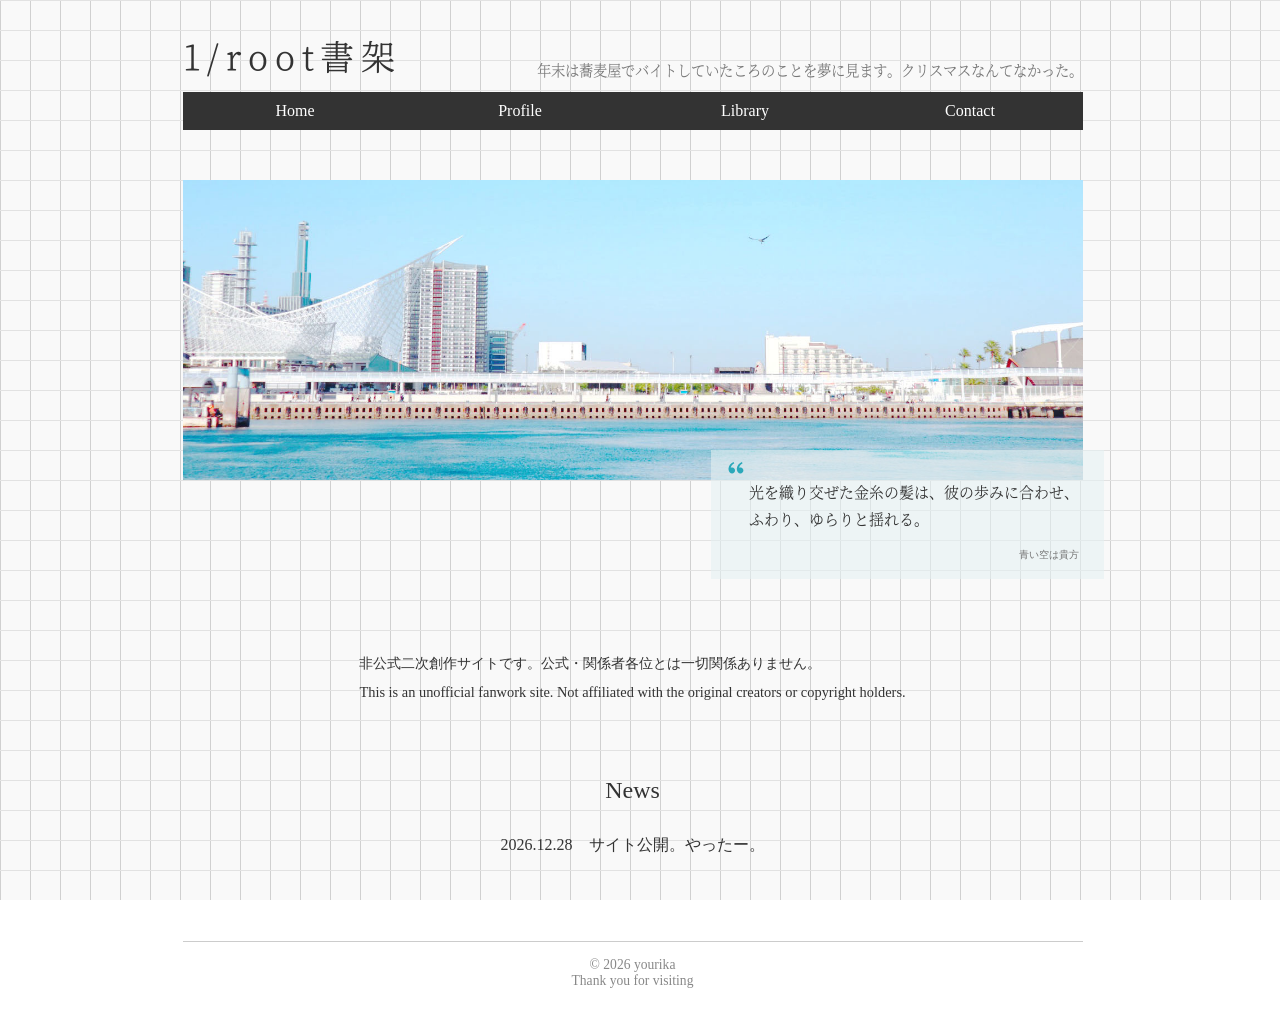
==== commit b9b21a6f: "fix library 2026/11/23 4（jsまで）" ====
--- a/index.html
+++ b/index.html
@@ -61,6 +61,7 @@
 
     <section>
       <h2>News</h2>
+
       <div class="update section-content">
         2026.12.28　サイト公開。やったー。
       </div>
@@ -68,144 +69,11 @@
   </main>
 
   <footer>
-    © 2026 yourika<br><a href="404.html?from=hidden" class="hidden-elements">Thank you for visiting</a>
+    © 2026 yourika<br>
+    <a href="404.html?from=hidden" class="hidden-elements">Thank you for visiting</a>
   </footer>
 
   <script src="js/common.js"></script>
-  <script>
-    document.addEventListener("keydown", (event) => {
-      if (event.key === "Tab") {
-        document.body.classList.add("keyboard-navigation");
-      }
-    });
-
-    document.addEventListener("pointerdown", () => {
-      document.body.classList.remove("keyboard-navigation");
-    });
-
-    const heroQuotes = [
-      {
-        text: "きっと、今日の広い朝は、あれのためにある。",
-        source: "遺灰と黙示録"
-      },
-      {
-        text: "深いため息と、火の爆ぜる小さな音は同時だった。\n何もない視界に光が灯る。",
-        source: "無光の街のオフィーリア —あの日見た蒼炎、空と声の色—"
-      },
-      {
-        text: "冬の夜は、やっぱりあの人だった。",
-        source: "from twilight to dawn『これがいつか恋になるとして』"
-      },
-      {
-        text: "光を織り交ぜた金糸の髪は、彼の歩みに合わせ、\nふわり、ゆらりと揺れる。",
-        source: "青い空は貴方"
-      }
-    ];
-    const heroQuote = heroQuotes[Math.floor(Math.random() * heroQuotes.length)];
-    const heroQuoteElement = document.querySelector(".hero-quote");
-    const heroQuoteText = document.getElementById("heroQuote");
-    const heroQuoteSource = document.getElementById("heroQuoteSource");
-
-    if (
-      heroQuoteElement &&
-      heroQuoteText &&
-      heroQuoteSource &&
-      heroQuote &&
-      typeof heroQuote.text === "string" &&
-      heroQuote.text.trim() &&
-      typeof heroQuote.source === "string" &&
-      heroQuote.source.trim()
-    ) {
-      heroQuoteText.textContent = heroQuote.text;
-      heroQuoteSource.textContent = heroQuote.source;
-      heroQuoteElement.hidden = false;
-    }
-
-    const secretTrigger = document.querySelector(".hero-secret-trigger");
-    const secretModal = document.getElementById("secretModal");
-    const secretModalText = document.getElementById("secretModalText");
-    const secretModalContent = document.getElementById("secretModalContent");
-    let pageScrollY = 0;
-
-    secretTrigger.addEventListener("click", () => {
-      secretModalContent.textContent = "読み込み中…";
-      secretModalText.src = "text/hidden-message.html";
-      pageScrollY = window.scrollY;
-      document.body.style.top = `-${pageScrollY}px`;
-      document.body.classList.add("modal-open");
-      secretModal.showModal();
-    });
-
-    window.addEventListener("message", (event) => {
-      if (event.source !== secretModalText.contentWindow) return;
-
-      const message = event.data;
-      if (!message || message.type !== "modal-groups") return;
-      if (typeof message.intro !== "string" ||
-        !Array.isArray(message.groups) ||
-        !message.groups.every((group) =>
-        group &&
-        typeof group.label === "string" &&
-        group.label.trim() &&
-        Array.isArray(group.entries) &&
-        group.entries.length > 0 &&
-        group.entries.every((entry) =>
-          entry &&
-          typeof entry.label === "string" &&
-          typeof entry.value === "string"
-        )
-      )) {
-        console.error("隠しメッセージのリストデータが不正です。");
-        secretModalContent.textContent = "メッセージを読み込めませんでした。";
-        return;
-      }
-
-      const content = document.createDocumentFragment();
-      if (message.intro) {
-        const intro = document.createElement("p");
-        intro.className = "secret-info-intro";
-        intro.textContent = message.intro;
-        content.appendChild(intro);
-      }
-
-      message.groups.forEach(({ label, entries }) => {
-        const section = document.createElement("section");
-        section.className = "secret-info-group";
-        const heading = document.createElement("h4");
-        const list = document.createElement("dl");
-        list.className = "secret-info-list";
-        heading.textContent = label;
-
-        entries.forEach(({ label: term, value }) => {
-          const termElement = document.createElement("dt");
-          const descriptionElement = document.createElement("dd");
-          termElement.textContent = term;
-          descriptionElement.textContent = value;
-          list.append(termElement, descriptionElement);
-        });
-
-        section.append(heading, list);
-        content.appendChild(section);
-      });
-
-      secretModalContent.replaceChildren(content);
-    });
-
-    document.getElementById("closeSecretModal").addEventListener("click", () => {
-      secretModal.close();
-    });
-
-    secretModal.addEventListener("click", (event) => {
-      if (event.target === secretModal) {
-        secretModal.close();
-      }
-    });
-
-    secretModal.addEventListener("close", () => {
-      document.body.classList.remove("modal-open");
-      document.body.style.top = "";
-      window.scrollTo(0, pageScrollY);
-    });
-  </script>
+  <script src="js/home.js"></script>
 </body>
-</html>+</html>
--- a/css/style.css
+++ b/css/style.css
@@ -27,6 +27,12 @@
 @font-face {
   font-family: "なごみ極細ゴシック";
   src: url("../font/NagomiGokubosoGothic-ExtraLight.otf") format("truetype");
+  font-display: swap;
+}
+
+@font-face {
+  font-family: "ワープロ明朝";
+  src: url("../font/wapuro-mincho.otf") format("truetype");
   font-display: swap;
 }
 
@@ -175,7 +181,7 @@
   position: relative;
   width: 100%;
   aspect-ratio: 3 / 1;
-  background: url("../images/home-B.jpg") center/cover no-repeat;
+  background: url("../image/home-B.jpg") center/cover no-repeat;
 }
 
 .hero-secret-trigger {
@@ -874,6 +880,52 @@
   opacity: 0.65;
 }
 
+.gif-bubble {
+  font-family: "ワープロ明朝", serif;
+  position: absolute;
+  z-index: 1000;
+  max-width: 80vw;
+  padding: 6px 12px;
+  /* border: 1px solid #333; */
+  /* border-radius: 12px; */
+  background: #fff176;
+  /* box-shadow: 0 2px 6px rgb(0 0 0 / 15%); */
+  color: #164653;
+  font-size: 14px;
+  line-height: 1.4;
+  white-space: nowrap;
+  pointer-events: none;
+  transform: translate(-50%, -100%);
+}
+
+.gif-bubble::after {
+  content: "";
+
+  position: absolute;
+  top: calc(100% - 1px);
+  left: var(--tail-x, 50%);
+  transform: translateX(-50%);
+
+  width: 7px;
+  height: 7px;
+  border-top: 7px solid #fff176;
+  border-right: 7px solid #fff176;
+  /* filter: drop-shadow(0 2px 2px rgb(0 0 0 / 15%)); */
+}
+
+.gif-bubble.is-below {
+  transform: translateX(-50%);
+}
+
+.gif-bubble.is-below::after {
+  top: auto;
+  bottom: calc(100% - 1px);
+  border-top: 0;
+  border-right: 0;
+  border-bottom: 7px solid #fff176;
+  border-left: 7px solid #fff176;
+}
+
 @media screen and (max-width: 600px) {
   .link-design-04 {
     font-size: 15px;
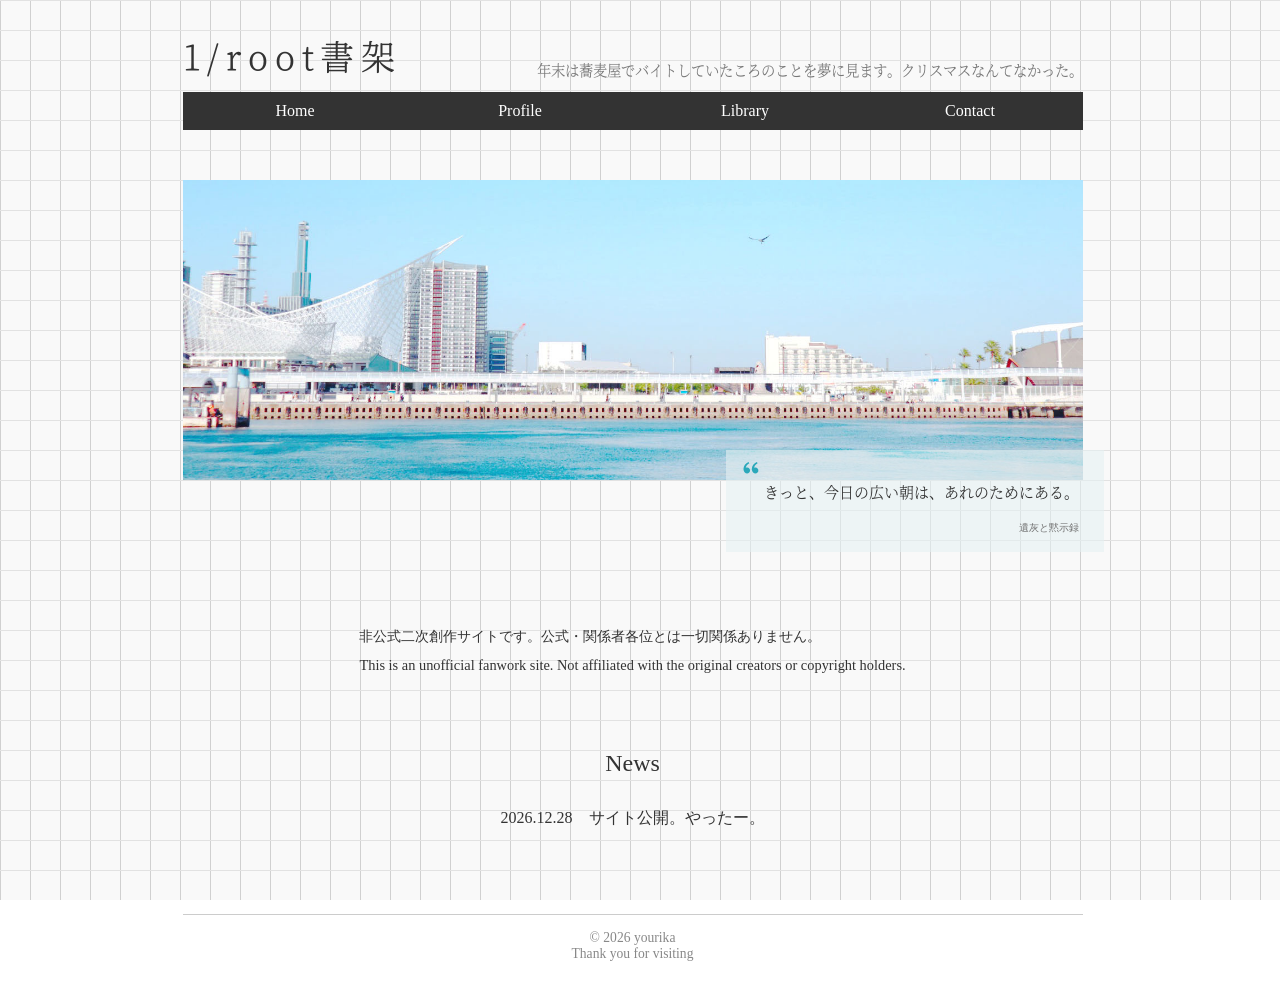
==== commit c3989be4: "fix library 2026/11/28" ====
--- a/index.html
+++ b/index.html
@@ -3,6 +3,7 @@
 <head>
   <meta charset="UTF-8">
   <meta name="viewport" content="width=device-width, initial-scale=1">
+  <meta name="robots" content="noindex,noarchive,nofollow,noimageindex">
   <title>Home</title>
   <link rel="stylesheet" href="css/style.css">
 </head>
--- a/css/style.css
+++ b/css/style.css
@@ -280,7 +280,6 @@
   font-family: "赤薔薇シンデレラ", serif;
   font-size: clamp(1.3rem, 4vw, 2rem);
   color: #aaa;
-  /* padding-top: 0; */
 }
 
 .not-found h2 {
@@ -341,100 +340,6 @@
   display: block;
   width: 100%;
   height: 100%;
-}
-
-#quiz {
-  margin: 2em 0 0 24px;
-  font-size: 0.75rem;
-}
-
-.btn-seal {
-  display: inline-block;
-  padding: 0.45em 1.1em;
-  border: 1px solid #292929;
-  background: #292929;
-  color: #f5f1e9;
-  font: inherit;
-  letter-spacing: 0.12em;
-  cursor: pointer;
-  transition: all 0.35s ease;
-  vertical-align: middle;
-}
-
-#answer {
-  width: 16em;
-  padding: 0.4em 0.5em;
-  border: 1px solid #888;
-  background: #f9f9f980;
-  border-radius: 1px;
-  font: inherit;
-  vertical-align: middle;
-}
-
-#answer:focus {
-  outline: 1.5px solid #2aa8ba;
-}
-
-.btn-seal:hover {
-  background: transparent;
-  color: #292929;
-}
-
-.btn-seal:focus-visible {
-  outline: 2px solid #888;
-  outline-offset: 4px;
-}
-
-#result {
-  margin-left: 0;
-}
-
-.result-images {
-  display: flex;
-  flex-wrap: wrap;
-  justify-content: flex-start;
-  gap: 16px;
-  width: 100%;
-  max-width: 100%;
-  margin: 24px 0;
-}
-
-.result-images img {
-  display: block;
-  width: 100%;
-  height: auto;
-  border: 1px solid #ccc;
-  box-shadow: 2px 3px 5px #0001;
-  transition:
-    transform 0.2s ease,
-    box-shadow 0.2s ease;
-}
-
-.result-image-button {
-  position: relative;
-  display: block;
-  flex: 0 0 160px;
-  width: 160px;
-  overflow: hidden;
-  padding: 0;
-  border: 0;
-  background: transparent;
-  cursor: pointer;
-}
-
-.result-image-button:hover img,
-.result-image-button:focus-visible img {
-  transform: translateY(-4px);
-  box-shadow: 3px 6px 9px #0001;
-}
-
-.result-image-button:focus:not(:focus-visible) {
-  outline: none;
-}
-
-.result-image-button:focus-visible {
-  outline: 2px solid #aaa;
-  outline-offset: 3px;
 }
 
 body.modal-open {
@@ -647,12 +552,6 @@
 
 /* スマホ */
 @media (max-width: 600px) {
-  .result-images {
-    max-width: 336px;
-    justify-content: center;
-    margin: 24px auto;
-  }
-
 }
 
 .profile-text {
@@ -780,116 +679,13 @@
   }
 }
 
-body.coming {
-  margin: 0;
-  min-height: 100vh;
-  display: flex;
-  justify-content: center;
-  align-items: center;
-  text-align: center;
-  font-family: -apple-system, BlinkMacSystemFont, "Segoe UI",
-    "Hiragino Sans", "Yu Gothic", sans-serif;
-  background: linear-gradient(135deg, #0f172a, #1e293b);
-  color: #f8fafc;
-}
-
-body.coming .container {
-  padding: 2rem;
-}
-
-body.coming h1 {
-  font-size: clamp(3rem, 8vw, 5rem);
-  letter-spacing: 0.08em;
-  margin-bottom: 1rem;
-}
-
-body.coming p {
-  font-size: 1.1rem;
-  color: #cbd5e1;
-  margin-bottom: 2rem;
-}
-
-body.coming .line {
-  width: 80px;
-  height: 3px;
-  margin: 0 auto;
-  background: #38bdf8;
-  border-radius: 999px;
-}
-
-body.coming footer {
-  position: fixed;
-  bottom: 20px;
-  width: 100%;
-  text-align: center;
-  font-size: 0.9rem;
-  color: #94a3b8;
-}
-
-.link-design-04 {
-  display: inline-flex;
-  align-items: center;
-  gap: 9px;
-
-  font-size: 16px;
-  line-height: 1.8;
-  text-decoration: none !important;
-
-  transition: opacity 0.25s ease;
-}
-
-.link-design-04:link,
-.link-design-04:visited {
-  color: #2aa8ba;
-}
-
-.link-design-04:hover {
-  color: #3bb9cb;
-}
-
-.link-design-04:active {
-  color: gray;
-}
-
-.link-design-04__text {
-  text-decoration: underline;
-  text-decoration-color: #2aa8ba;
-  text-decoration-thickness: 1px;
-  text-underline-offset: 5px;
-}
-
-.link-design-04::after {
-  content: "↗";
-
-  display: inline-flex;
-  align-items: center;
-  justify-content: center;
-
-  width: 17px;
-  height: 17px;
-
-  color: #2aa8ba;
-  font-size: 12px;
-  line-height: 1;
-
-  border: 1px solid #2aa8ba;
-  border-radius: 2px;
-}
-
-.link-design-04:hover {
-  opacity: 0.65;
-}
-
 .gif-bubble {
   font-family: "ワープロ明朝", serif;
   position: absolute;
   z-index: 1000;
   max-width: 80vw;
   padding: 6px 12px;
-  /* border: 1px solid #333; */
-  /* border-radius: 12px; */
   background: #fff176;
-  /* box-shadow: 0 2px 6px rgb(0 0 0 / 15%); */
   color: #164653;
   font-size: 14px;
   line-height: 1.4;
@@ -910,7 +706,6 @@
   height: 7px;
   border-top: 7px solid #fff176;
   border-right: 7px solid #fff176;
-  /* filter: drop-shadow(0 2px 2px rgb(0 0 0 / 15%)); */
 }
 
 .gif-bubble.is-below {
@@ -925,16 +720,3 @@
   border-bottom: 7px solid #fff176;
   border-left: 7px solid #fff176;
 }
-
-@media screen and (max-width: 600px) {
-  .link-design-04 {
-    font-size: 15px;
-  }
-
-  .link-design-04::after {
-    width: 16px;
-    height: 16px;
-
-    font-size: 11px;
-  }
-}
